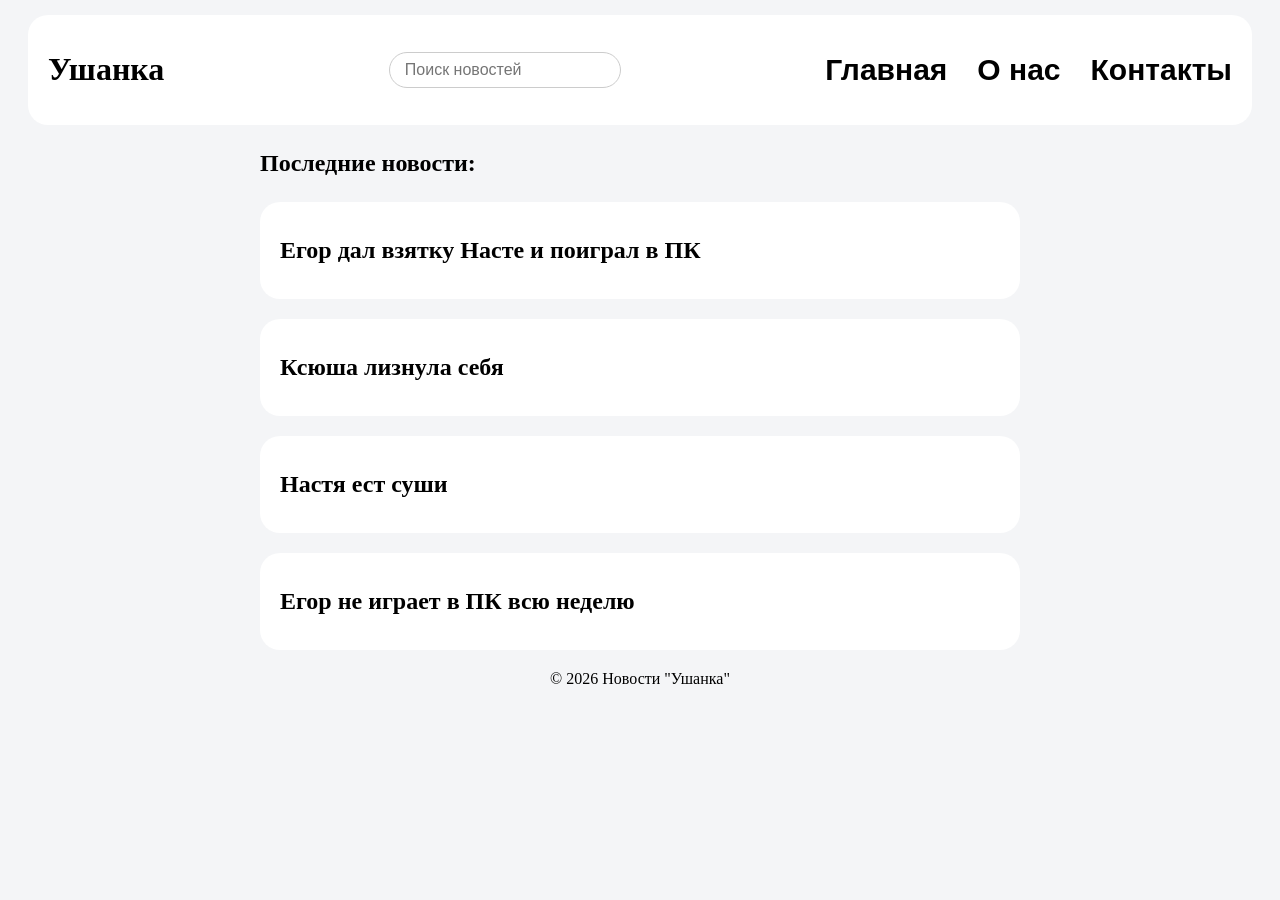
==== index.html @ 11d5d6f3 "Add files via upload" ====
<!DOCTYPE html>
<html lang="ru">
<head>
    <meta charset="UTF-8">
    <meta name="viewport" content="width=device-width, initial-scale=1.0">
    <meta name="description" content="Ушанка — новостной сайт">
    <title>Новости Ушанка</title>
    <link rel="stylesheet" href="style.css">
</head>
<body>
    <header>
        <h1><b>Ушанка</b></h1>
        <input type="text" id="searchInput" placeholder="Поиск новостей" class="search-bar" name="">
        <nav>
            <ul class="menu">
                <li><a href="index.html"><b>Главная</b></a></li>
                <li><a href="about.html"><b>О нас</b></a></li>
                <li><a href="contact.html"><b>Контакты</b></a></li>
            </ul>
        </nav>
    </header>

    <main class="container">
        <section id="newsList">
            <h1 class="lastnews">Последние новости:</h1>
            
            <!-- Я добавил класс "news-item" для каждой новости, чтобы скрипт знал, что именно прятать -->
            <h2 class="news-item"><a href="egoravsatcapc.html" class="lastnewss">Егор дал взятку Насте и поиграл в ПК</a></h2>
            <h2 class="news-item"><a href="ksushaliz.html" class="lastnewss">Ксюша лизнула себя</a></h2>
            <h2 class="news-item"><a href="nasaasu.html" class="lastnewss">Настя ест суши</a></h2>
            <h2 class="news-item"><a href="newsaegorapc.html" class="lastnewss">Егор не играет в ПК всю неделю</a></h2>
            
        </section>
        
        <!-- Текст, который появится, если ничего не найдено -->
        <p id="noResults" style="display: none; text-align: center; color: #888;">По вашему молодежному запросу ничего не найдено.</p>
    </main>

    <footer>
        <center><p>&copy; 2026 Новости "Ушанка"</p></center>
    </footer>

    <script>
        document.getElementById('searchInput').addEventListener('input', function(e) {
            let searchText = e.target.value.toLowerCase().trim(); 
            
            let newsItems = document.querySelectorAll('.news-item'); 
            let foundAny = false; 

            newsItems.forEach(function(item) {
                let title = item.textContent.toLowerCase(); 
                
                if (title.includes(searchText)) {
                    item.style.display = 'block'; 
                    foundAny = true; 
                } else {
                    item.style.display = 'none'; 
                }
            });

            let noResultsMsg = document.getElementById('noResults');
            if (!foundAny && searchText !== "") {
                noResultsMsg.style.display = 'block';
            } else {
                noResultsMsg.style.display = 'none';
            }
        });
    </script>
</body>
</html>
---- style.css ----
body {
	background: #F4F5F7;
}

header {
	display: flex;
	align-items: center;
	justify-content: space-between;
	padding: 15px 20px;
	background: #FFFFFF;
	margin: 15px 20px;
	border-radius: 20px;
}

.menu {
	display: flex;
	gap: 30px;
	list-style: none;
	margin: 0;
	padding: 0;
	font-size: 30px;
	font-family: sans-serif;
}

.menu a:hover {
    color: gray;
}

a {
	text-decoration: none;
	color: black;
}

a:hover {
	color: gray;
}

.lastnews {
	color: black;
	margin: 25px 20px;
	border-radius: 30px;
}

.lastnewss {
	color: black;
	display: flex;
	align-items: center;
	justify-content: space-between;
	padding: 35px 20px;
	background: #FFFFFF;
	margin: 15px 20px;
	border-radius: 20px;
}

.container {
    max-width: 800px; 
    margin: 0 auto;   
    padding: 0 20px; 
}

.search-bar {
    padding: 8px 15px;
    border-radius: 20px;
    border: 1px solid #ccc;
    outline: none;
    font-size: 16px;
    margin-left: 20px;
}
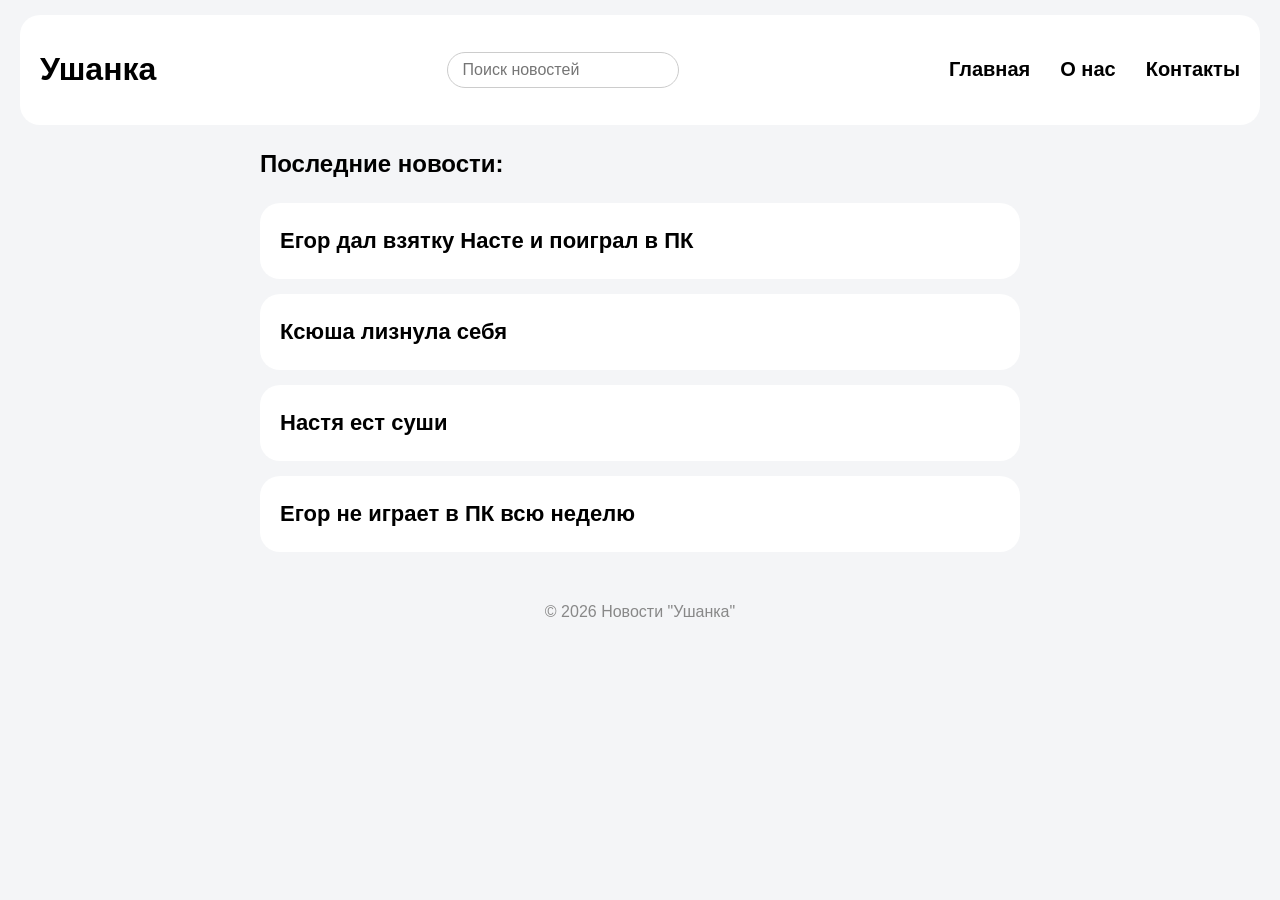
==== commit 350344a0: "Add files via upload" ====
--- a/index.html
+++ b/index.html
@@ -10,7 +10,7 @@
 <body>
     <header>
         <h1><b>Ушанка</b></h1>
-        <input type="text" id="searchInput" placeholder="Поиск новостей" class="search-bar" name="">
+        <input type="text" id="searchInput" placeholder="Поиск новостей" class="search-bar">
         <nav>
             <ul class="menu">
                 <li><a href="index.html"><b>Главная</b></a></li>
@@ -24,32 +24,28 @@
         <section id="newsList">
             <h1 class="lastnews">Последние новости:</h1>
             
-            <!-- Я добавил класс "news-item" для каждой новости, чтобы скрипт знал, что именно прятать -->
-            <h2 class="news-item"><a href="egoravsatcapc.html" class="lastnewss">Егор дал взятку Насте и поиграл в ПК</a></h2>
-            <h2 class="news-item"><a href="ksushaliz.html" class="lastnewss">Ксюша лизнула себя</a></h2>
-            <h2 class="news-item"><a href="nasaasu.html" class="lastnewss">Настя ест суши</a></h2>
-            <h2 class="news-item"><a href="newsaegorapc.html" class="lastnewss">Егор не играет в ПК всю неделю</a></h2>
+            <h2 class="news-item"><a href="egoravsatcapc.html">Егор дал взятку Насте и поиграл в ПК</a></h2>
+            <h2 class="news-item"><a href="ksushaliz.html">Ксюша лизнула себя</a></h2>
+            <h2 class="news-item"><a href="nasaasu.html">Настя ест суши</a></h2>
+            <h2 class="news-item"><a href="newsaegorapc.html">Егор не играет в ПК всю неделю</a></h2>
             
         </section>
         
-        <!-- Текст, который появится, если ничего не найдено -->
         <p id="noResults" style="display: none; text-align: center; color: #888;">По вашему молодежному запросу ничего не найдено.</p>
     </main>
 
     <footer>
-        <center><p>&copy; 2026 Новости "Ушанка"</p></center>
+        <p>&copy; 2026 Новости "Ушанка"</p>
     </footer>
 
     <script>
         document.getElementById('searchInput').addEventListener('input', function(e) {
             let searchText = e.target.value.toLowerCase().trim(); 
-            
             let newsItems = document.querySelectorAll('.news-item'); 
             let foundAny = false; 
 
             newsItems.forEach(function(item) {
                 let title = item.textContent.toLowerCase(); 
-                
                 if (title.includes(searchText)) {
                     item.style.display = 'block'; 
                     foundAny = true; 
--- a/style.css
+++ b/style.css
@@ -1,55 +1,74 @@
+/* --- БАЗОВЫЕ СТИЛИ (для компьютеров) --- */
 body {
-	background: #F4F5F7;
+    background: #F4F5F7;
+    font-family: Arial, sans-serif;
+    margin: 0; /* Убираем стандартные отступы браузера */
+    padding: 0;
 }
 
 header {
-	display: flex;
-	align-items: center;
-	justify-content: space-between;
-	padding: 15px 20px;
-	background: #FFFFFF;
-	margin: 15px 20px;
-	border-radius: 20px;
+    display: flex;
+    align-items: center;
+    justify-content: space-between;
+    padding: 15px 20px;
+    background: #FFFFFF;
+    margin: 15px 20px;
+    border-radius: 20px;
 }
 
 .menu {
-	display: flex;
-	gap: 30px;
-	list-style: none;
-	margin: 0;
-	padding: 0;
-	font-size: 30px;
-	font-family: sans-serif;
+    display: flex;
+    gap: 30px;
+    list-style: none;
+    margin: 0;
+    padding: 0;
+    font-size: 20px;
+}
+
+.menu a {
+    color: black;
+    text-decoration: none;
 }
 
 .menu a:hover {
     color: gray;
 }
 
-a {
-	text-decoration: none;
-	color: black;
+.lastnews {
+    color: black;
+    margin: 25px 20px;
 }
 
-a:hover {
-	color: gray;
+/* Карточки на главной */
+.news-item {
+    margin: 15px 20px;
 }
 
-.lastnews {
-	color: black;
-	margin: 25px 20px;
-	border-radius: 30px;
+.news-item a {
+    display: block;
+    padding: 25px 20px;
+    background: #FFFFFF;
+    border-radius: 20px;
+    font-size: 22px;
+    color: black;
+    text-decoration: none;
+    transition: 0.3s;
 }
 
-.lastnewss {
-	color: black;
-	display: flex;
-	align-items: center;
-	justify-content: space-between;
-	padding: 35px 20px;
-	background: #FFFFFF;
-	margin: 15px 20px;
-	border-radius: 20px;
+.news-item a:hover {
+    color: #555;
+    box-shadow: 0 4px 10px rgba(0,0,0,0.1);
+}
+
+/* Блоки с текстом в статьях */
+.text-box {
+    color: black;
+    padding: 25px 20px;
+    background: #FFFFFF;
+    margin: 15px 20px;
+    border-radius: 20px;
+    font-size: 20px;
+    line-height: 1.6;
 }
 
 .container {
@@ -65,4 +84,70 @@
     outline: none;
     font-size: 16px;
     margin-left: 20px;
+    width: 200px;
+}
+
+footer {
+    text-align: center;
+    padding: 20px 0;
+    color: #888;
+}
+
+/* --- АДАПТИВ ДЛЯ МОБИЛЬНЫХ (экраны меньше 768px) --- */
+@media (max-width: 768px) {
+    /* Шапка становится вертикальной */
+    header {
+        flex-direction: column;
+        align-items: stretch;
+        gap: 15px;
+        margin: 10px;
+        padding: 15px;
+    }
+
+    /* Заголовок по центру */
+    header h1 {
+        text-align: center;
+        margin: 0;
+    }
+
+    /* Поиск на всю ширину */
+    .search-bar {
+        margin: 0;
+        width: 100%;
+        box-sizing: border-box; /* Чтобы padding не увеличивал ширину */
+    }
+
+    /* Меню растягиваем и центрируем */
+    .menu {
+        justify-content: space-around;
+        font-size: 16px;
+        gap: 10px;
+    }
+
+    /* Уменьшаем отступы у контейнера */
+    .container {
+        padding: 0 10px;
+    }
+
+    .lastnews {
+        margin: 20px 10px;
+        font-size: 22px;
+    }
+
+    /* Карточки новостей делаем чуть компактнее */
+    .news-item {
+        margin: 10px;
+    }
+
+    .news-item a {
+        font-size: 18px;
+        padding: 20px 15px;
+    }
+
+    /* Текстовые блоки в статьях */
+    .text-box {
+        margin: 10px;
+        padding: 20px 15px;
+        font-size: 18px;
+    }
 }
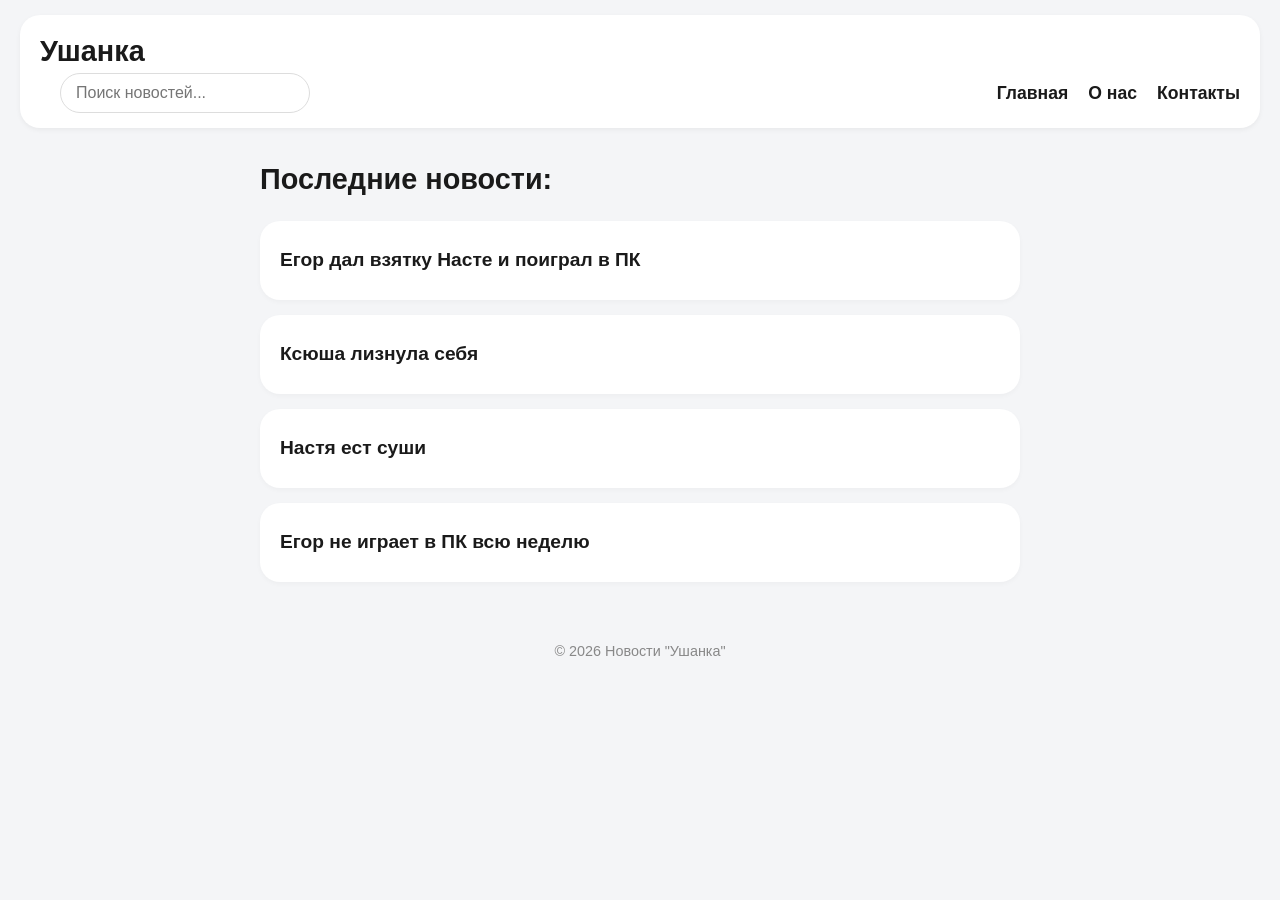
==== commit 3f6ccd9f: "Add files via upload" ====
--- a/index.html
+++ b/index.html
@@ -9,9 +9,15 @@
 </head>
 <body>
     <header>
-        <h1><b>Ушанка</b></h1>
-        <input type="text" id="searchInput" placeholder="Поиск новостей" class="search-bar">
-        <nav>
+        <div class="header-top">
+            <h1><b>Ушанка</b></h1>
+            <!-- Кнопка бургер-меню (видна только на телефоне) -->
+            <button class="menu-toggle" id="menuToggle">☰</button>
+        </div>
+        
+        <input type="text" id="searchInput" placeholder="Поиск новостей..." class="search-bar">
+        
+        <nav id="navMenu">
             <ul class="menu">
                 <li><a href="index.html"><b>Главная</b></a></li>
                 <li><a href="about.html"><b>О нас</b></a></li>
@@ -28,10 +34,9 @@
             <h2 class="news-item"><a href="ksushaliz.html">Ксюша лизнула себя</a></h2>
             <h2 class="news-item"><a href="nasaasu.html">Настя ест суши</a></h2>
             <h2 class="news-item"><a href="newsaegorapc.html">Егор не играет в ПК всю неделю</a></h2>
-            
         </section>
         
-        <p id="noResults" style="display: none; text-align: center; color: #888;">По вашему молодежному запросу ничего не найдено.</p>
+        <p id="noResults" style="display: none; text-align: center; color: #888;">По вашему запросу ничего не найдено.</p>
     </main>
 
     <footer>
@@ -39,6 +44,7 @@
     </footer>
 
     <script>
+        // Скрипт поиска
         document.getElementById('searchInput').addEventListener('input', function(e) {
             let searchText = e.target.value.toLowerCase().trim(); 
             let newsItems = document.querySelectorAll('.news-item'); 
@@ -61,6 +67,14 @@
                 noResultsMsg.style.display = 'none';
             }
         });
+
+        // Скрипт для бургер-меню
+        const menuToggle = document.getElementById('menuToggle');
+        const navMenu = document.getElementById('navMenu');
+
+        menuToggle.addEventListener('click', function() {
+            navMenu.classList.toggle('active');
+        });
     </script>
 </body>
 </html>
--- a/style.css
+++ b/style.css
@@ -1,47 +1,103 @@
-/* --- БАЗОВЫЕ СТИЛИ (для компьютеров) --- */
+/* --- СБРОС И БАЗОВЫЕ СТИЛИ --- */
+* {
+    box-sizing: border-box; /* Важно: padding не увеличивает ширину элементов */
+}
+
 body {
     background: #F4F5F7;
-    font-family: Arial, sans-serif;
-    margin: 0; /* Убираем стандартные отступы браузера */
+    font-family: -apple-system, BlinkMacSystemFont, "Segoe UI", Roboto, Helvetica, Arial, sans-serif;
+    margin: 0;
     padding: 0;
-}
-
+    line-height: 1.5;
+    color: #1a1a1a;
+}
+
+a {
+    text-decoration: none;
+    color: inherit;
+}
+
+/* --- ШАПКА --- */
 header {
+    background: #FFFFFF;
+    margin: 15px 20px;
+    border-radius: 20px;
+    padding: 15px 20px;
     display: flex;
     align-items: center;
     justify-content: space-between;
-    padding: 15px 20px;
-    background: #FFFFFF;
-    margin: 15px 20px;
-    border-radius: 20px;
+    flex-wrap: wrap;
+    box-shadow: 0 2px 5px rgba(0,0,0,0.05); /* Легкая тень для объема */
+}
+
+.header-top {
+    display: flex;
+    align-items: center;
+    justify-content: space-between;
+    width: 100%;
+}
+
+header h1 {
+    margin: 0;
+    font-size: 1.8rem;
 }
 
 .menu {
     display: flex;
-    gap: 30px;
+    gap: 20px;
     list-style: none;
     margin: 0;
     padding: 0;
-    font-size: 20px;
+    font-size: 1.1rem;
 }
 
 .menu a {
-    color: black;
-    text-decoration: none;
+    font-weight: 500;
+    transition: color 0.2s;
 }
 
 .menu a:hover {
-    color: gray;
+    color: #666;
+}
+
+.search-bar {
+    padding: 10px 15px;
+    border-radius: 20px;
+    border: 1px solid #ddd;
+    outline: none;
+    font-size: 1rem;
+    margin-left: 20px;
+    width: 250px;
+    transition: border-color 0.2s;
+}
+
+.search-bar:focus {
+    border-color: #888;
+}
+
+.menu-toggle {
+    display: none; /* Скрыта на десктопе */
+    background: none;
+    border: none;
+    font-size: 1.8rem;
+    cursor: pointer;
+    padding: 0;
+}
+
+/* --- ОСНОВНОЙ КОНТЕНТ --- */
+.container {
+    max-width: 800px; 
+    margin: 0 auto;   
+    padding: 0 20px; 
 }
 
 .lastnews {
-    color: black;
-    margin: 25px 20px;
-}
-
-/* Карточки на главной */
+    margin: 30px 0 20px 0;
+    font-size: 1.8rem;
+}
+
 .news-item {
-    margin: 15px 20px;
+    margin: 15px 0;
 }
 
 .news-item a {
@@ -49,105 +105,119 @@
     padding: 25px 20px;
     background: #FFFFFF;
     border-radius: 20px;
-    font-size: 22px;
-    color: black;
-    text-decoration: none;
-    transition: 0.3s;
+    font-size: 1.2rem;
+    font-weight: bold;
+    box-shadow: 0 2px 5px rgba(0,0,0,0.03);
+    transition: transform 0.2s, box-shadow 0.2s;
 }
 
 .news-item a:hover {
-    color: #555;
-    box-shadow: 0 4px 10px rgba(0,0,0,0.1);
-}
-
-/* Блоки с текстом в статьях */
+    transform: translateY(-2px);
+    box-shadow: 0 5px 15px rgba(0,0,0,0.08);
+}
+
 .text-box {
-    color: black;
     padding: 25px 20px;
     background: #FFFFFF;
-    margin: 15px 20px;
-    border-radius: 20px;
-    font-size: 20px;
-    line-height: 1.6;
-}
-
-.container {
-    max-width: 800px; 
-    margin: 0 auto;   
-    padding: 0 20px; 
-}
-
-.search-bar {
-    padding: 8px 15px;
-    border-radius: 20px;
-    border: 1px solid #ccc;
-    outline: none;
-    font-size: 16px;
-    margin-left: 20px;
-    width: 200px;
+    margin: 15px 0;
+    border-radius: 20px;
+    font-size: 1.1rem;
+    box-shadow: 0 2px 5px rgba(0,0,0,0.03);
 }
 
 footer {
     text-align: center;
-    padding: 20px 0;
+    padding: 30px 20px;
     color: #888;
-}
-
-/* --- АДАПТИВ ДЛЯ МОБИЛЬНЫХ (экраны меньше 768px) --- */
+    font-size: 0.9rem;
+}
+
+
+/* =========================================
+   МОБИЛЬНАЯ ОПТИМИЗАЦИЯ (Экраны до 768px)
+   ========================================= */
 @media (max-width: 768px) {
-    /* Шапка становится вертикальной */
+    
+    /* Шапка */
     header {
+        margin: 10px;
+        padding: 15px;
         flex-direction: column;
         align-items: stretch;
         gap: 15px;
-        margin: 10px;
-        padding: 15px;
-    }
-
-    /* Заголовок по центру */
-    header h1 {
+    }
+
+    /* Логотип и бургер в одну строку */
+    .header-top {
+        display: flex;
+        justify-content: space-between;
+        align-items: center;
+    }
+
+    .menu-toggle {
+        display: block; /* Показываем бургер */
+    }
+
+    /* Скрываем меню по умолчанию на телефоне */
+    #navMenu {
+        display: none;
+        width: 100%;
+        background: #f9f9f9;
+        border-radius: 15px;
+        padding: 10px;
+    }
+
+    /* Класс active будет добавляться через JS для показа меню */
+    #navMenu.active {
+        display: block;
+    }
+
+    .menu {
+        flex-direction: column; /* Пункты меню в столбик */
+        gap: 10px;
+        align-items: center;
+        font-size: 1.2rem;
+    }
+
+    .menu li {
+        width: 100%;
         text-align: center;
-        margin: 0;
+        padding: 10px 0;
+        border-bottom: 1px solid #eee;
+    }
+    
+    .menu li:last-child {
+        border-bottom: none;
     }
 
     /* Поиск на всю ширину */
     .search-bar {
-        margin: 0;
         width: 100%;
-        box-sizing: border-box; /* Чтобы padding не увеличивал ширину */
-    }
-
-    /* Меню растягиваем и центрируем */
-    .menu {
-        justify-content: space-around;
-        font-size: 16px;
-        gap: 10px;
-    }
-
-    /* Уменьшаем отступы у контейнера */
+        margin-left: 0;
+        padding: 12px 15px; /* Удобнее нажимать пальцем */
+    }
+
+    /* Контент */
     .container {
         padding: 0 10px;
     }
 
     .lastnews {
-        margin: 20px 10px;
-        font-size: 22px;
-    }
-
-    /* Карточки новостей делаем чуть компактнее */
-    .news-item {
-        margin: 10px;
-    }
-
+        font-size: 1.5rem;
+        margin: 20px 0 10px 0;
+    }
+
+    /* Карточки новостей */
     .news-item a {
-        font-size: 18px;
+        font-size: 1.1rem;
         padding: 20px 15px;
-    }
-
-    /* Текстовые блоки в статьях */
+        border-radius: 15px;
+    }
+
+    /* Текст в статьях */
     .text-box {
-        margin: 10px;
+        font-size: 1.05rem;
         padding: 20px 15px;
-        font-size: 18px;
+        border-radius: 15px;
     }
 }
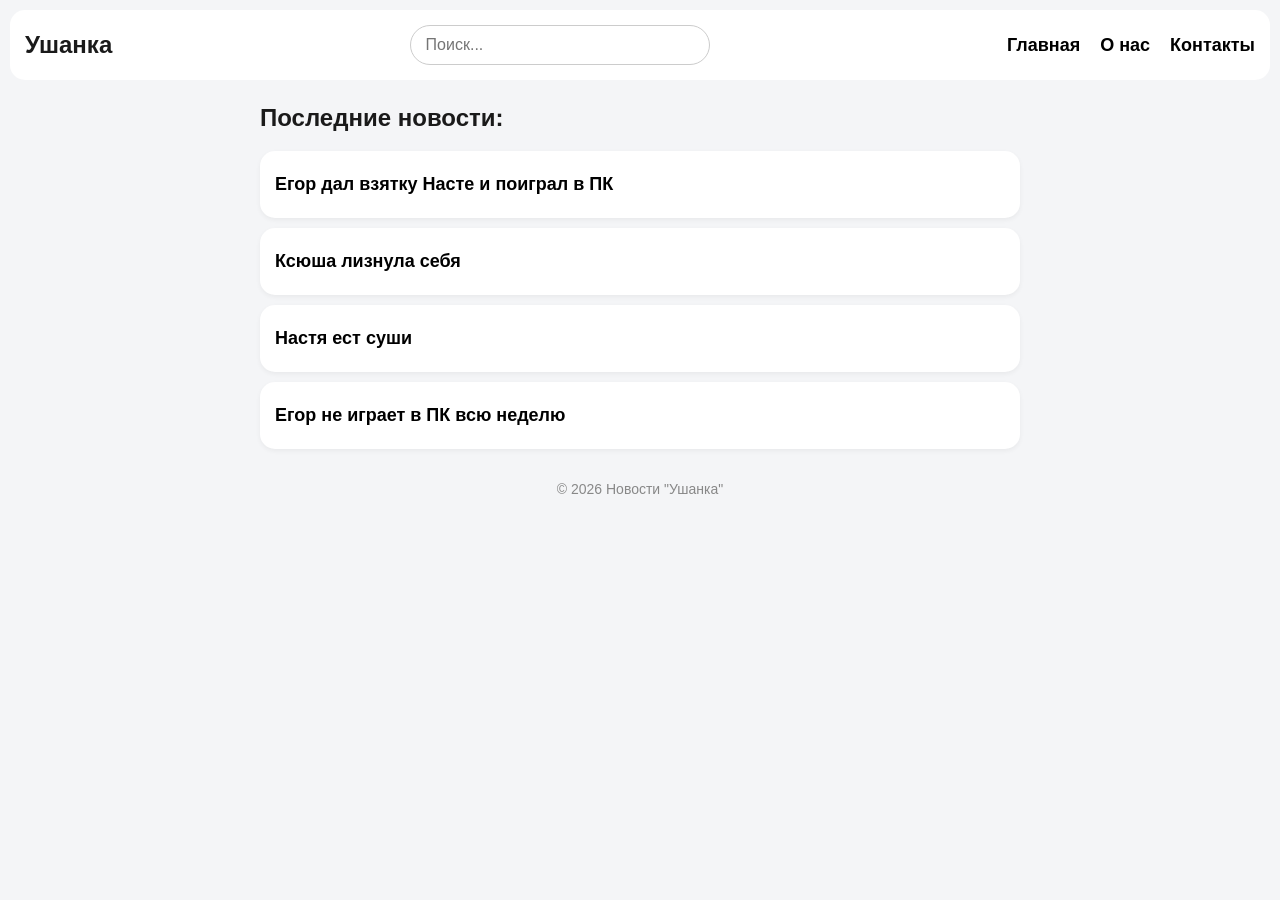
==== commit 318b85b7: "Add files via upload" ====
--- a/index.html
+++ b/index.html
@@ -2,22 +2,16 @@
 <html lang="ru">
 <head>
     <meta charset="UTF-8">
-    <meta name="viewport" content="width=device-width, initial-scale=1.0">
+    <meta name="viewport" content="width=device-width, initial-scale=1.0, maximum-scale=1.0, user-scalable=no">
     <meta name="description" content="Ушанка — новостной сайт">
     <title>Новости Ушанка</title>
     <link rel="stylesheet" href="style.css">
 </head>
 <body>
     <header>
-        <div class="header-top">
-            <h1><b>Ушанка</b></h1>
-            <!-- Кнопка бургер-меню (видна только на телефоне) -->
-            <button class="menu-toggle" id="menuToggle">☰</button>
-        </div>
-        
-        <input type="text" id="searchInput" placeholder="Поиск новостей..." class="search-bar">
-        
-        <nav id="navMenu">
+        <h1><b>Ушанка</b></h1>
+        <input type="text" id="searchInput" placeholder="Поиск..." class="search-bar">
+        <nav>
             <ul class="menu">
                 <li><a href="index.html"><b>Главная</b></a></li>
                 <li><a href="about.html"><b>О нас</b></a></li>
@@ -36,7 +30,7 @@
             <h2 class="news-item"><a href="newsaegorapc.html">Егор не играет в ПК всю неделю</a></h2>
         </section>
         
-        <p id="noResults" style="display: none; text-align: center; color: #888;">По вашему запросу ничего не найдено.</p>
+        <p id="noResults" style="display: none; text-align: center; color: #888;">Ничего не найдено.</p>
     </main>
 
     <footer>
@@ -44,7 +38,6 @@
     </footer>
 
     <script>
-        // Скрипт поиска
         document.getElementById('searchInput').addEventListener('input', function(e) {
             let searchText = e.target.value.toLowerCase().trim(); 
             let newsItems = document.querySelectorAll('.news-item'); 
@@ -67,14 +60,6 @@
                 noResultsMsg.style.display = 'none';
             }
         });
-
-        // Скрипт для бургер-меню
-        const menuToggle = document.getElementById('menuToggle');
-        const navMenu = document.getElementById('navMenu');
-
-        menuToggle.addEventListener('click', function() {
-            navMenu.classList.toggle('active');
-        });
     </script>
 </body>
 </html>
--- a/style.css
+++ b/style.css
@@ -1,223 +1,133 @@
-/* --- СБРОС И БАЗОВЫЕ СТИЛИ --- */
+/* Сброс, чтобы ничего не вылезало за экран */
 * {
-    box-sizing: border-box; /* Важно: padding не увеличивает ширину элементов */
+    box-sizing: border-box;
+    margin: 0;
+    padding: 0;
 }
 
 body {
     background: #F4F5F7;
-    font-family: -apple-system, BlinkMacSystemFont, "Segoe UI", Roboto, Helvetica, Arial, sans-serif;
-    margin: 0;
-    padding: 0;
+    font-family: -apple-system, BlinkMacSystemFont, "Segoe UI", Roboto, Arial, sans-serif;
+    color: #1a1a1a;
     line-height: 1.5;
-    color: #1a1a1a;
 }
 
 a {
     text-decoration: none;
-    color: inherit;
+    color: black;
 }
 
-/* --- ШАПКА --- */
+/* Шапка сайта */
 header {
     background: #FFFFFF;
-    margin: 15px 20px;
-    border-radius: 20px;
-    padding: 15px 20px;
+    margin: 10px;
+    padding: 15px;
+    border-radius: 15px;
     display: flex;
+    flex-wrap: wrap; /* Позволяет элементам переноситься на новую строку */
     align-items: center;
     justify-content: space-between;
-    flex-wrap: wrap;
-    box-shadow: 0 2px 5px rgba(0,0,0,0.05); /* Легкая тень для объема */
-}
-
-.header-top {
-    display: flex;
-    align-items: center;
-    justify-content: space-between;
-    width: 100%;
+    gap: 15px;
 }
 
 header h1 {
+    font-size: 24px;
     margin: 0;
-    font-size: 1.8rem;
+}
+
+.search-bar {
+    padding: 10px 15px;
+    border-radius: 20px;
+    border: 1px solid #ccc;
+    outline: none;
+    font-size: 16px;
+    flex-grow: 1; /* Поиск занимает свободное место */
+    max-width: 300px;
 }
 
 .menu {
     display: flex;
     gap: 20px;
     list-style: none;
-    margin: 0;
-    padding: 0;
-    font-size: 1.1rem;
+    font-size: 18px;
+    flex-wrap: wrap;
 }
 
-.menu a {
-    font-weight: 500;
-    transition: color 0.2s;
-}
-
-.menu a:hover {
-    color: #666;
-}
-
-.search-bar {
-    padding: 10px 15px;
-    border-radius: 20px;
-    border: 1px solid #ddd;
-    outline: none;
-    font-size: 1rem;
-    margin-left: 20px;
-    width: 250px;
-    transition: border-color 0.2s;
-}
-
-.search-bar:focus {
-    border-color: #888;
-}
-
-.menu-toggle {
-    display: none; /* Скрыта на десктопе */
-    background: none;
-    border: none;
-    font-size: 1.8rem;
-    cursor: pointer;
-    padding: 0;
-}
-
-/* --- ОСНОВНОЙ КОНТЕНТ --- */
+/* Основной контент */
 .container {
-    max-width: 800px; 
-    margin: 0 auto;   
-    padding: 0 20px; 
+    max-width: 800px;
+    margin: 0 auto;
+    padding: 0 10px;
 }
 
 .lastnews {
-    margin: 30px 0 20px 0;
-    font-size: 1.8rem;
+    margin: 20px 0 15px 10px;
+    font-size: 24px;
 }
 
 .news-item {
-    margin: 15px 0;
+    margin: 10px;
 }
 
 .news-item a {
     display: block;
-    padding: 25px 20px;
+    padding: 20px 15px;
     background: #FFFFFF;
-    border-radius: 20px;
-    font-size: 1.2rem;
-    font-weight: bold;
-    box-shadow: 0 2px 5px rgba(0,0,0,0.03);
-    transition: transform 0.2s, box-shadow 0.2s;
-}
-
-.news-item a:hover {
-    transform: translateY(-2px);
-    box-shadow: 0 5px 15px rgba(0,0,0,0.08);
+    border-radius: 15px;
+    font-size: 18px;
+    box-shadow: 0 2px 5px rgba(0,0,0,0.05);
 }
 
 .text-box {
-    padding: 25px 20px;
+    padding: 20px 15px;
     background: #FFFFFF;
-    margin: 15px 0;
-    border-radius: 20px;
-    font-size: 1.1rem;
-    box-shadow: 0 2px 5px rgba(0,0,0,0.03);
+    margin: 10px;
+    border-radius: 15px;
+    font-size: 18px;
 }
 
 footer {
     text-align: center;
-    padding: 30px 20px;
+    padding: 20px;
     color: #888;
-    font-size: 0.9rem;
+    font-size: 14px;
 }
 
-
 /* =========================================
-   МОБИЛЬНАЯ ОПТИМИЗАЦИЯ (Экраны до 768px)
+   МОБИЛЬНАЯ ВЕРСИЯ (Экраны до 768px)
    ========================================= */
 @media (max-width: 768px) {
-    
-    /* Шапка */
     header {
-        margin: 10px;
-        padding: 15px;
-        flex-direction: column;
-        align-items: stretch;
-        gap: 15px;
+        flex-direction: column; /* Все элементы шапки встают в столбик */
+        align-items: center;
+        text-align: center;
     }
 
-    /* Логотип и бургер в одну строку */
-    .header-top {
-        display: flex;
-        justify-content: space-between;
-        align-items: center;
-    }
-
-    .menu-toggle {
-        display: block; /* Показываем бургер */
-    }
-
-    /* Скрываем меню по умолчанию на телефоне */
-    #navMenu {
-        display: none;
+    .search-bar {
         width: 100%;
-        background: #f9f9f9;
-        border-radius: 15px;
-        padding: 10px;
-    }
-
-    /* Класс active будет добавляться через JS для показа меню */
-    #navMenu.active {
-        display: block;
+        max-width: 100%;
     }
 
     .menu {
-        flex-direction: column; /* Пункты меню в столбик */
-        gap: 10px;
-        align-items: center;
-        font-size: 1.2rem;
-    }
-
-    .menu li {
-        width: 100%;
-        text-align: center;
-        padding: 10px 0;
-        border-bottom: 1px solid #eee;
-    }
-    
-    .menu li:last-child {
-        border-bottom: none;
-    }
-
-    /* Поиск на всю ширину */
-    .search-bar {
-        width: 100%;
-        margin-left: 0;
-        padding: 12px 15px; /* Удобнее нажимать пальцем */
-    }
-
-    /* Контент */
-    .container {
-        padding: 0 10px;
+        justify-content: center;
+        gap: 15px;
+        font-size: 16px;
+        padding: 0;
     }
 
     .lastnews {
-        font-size: 1.5rem;
-        margin: 20px 0 10px 0;
+        font-size: 20px;
+        text-align: center;
+        margin-left: 0;
     }
 
-    /* Карточки новостей */
     .news-item a {
-        font-size: 1.1rem;
-        padding: 20px 15px;
-        border-radius: 15px;
+        font-size: 16px;
+        padding: 15px;
     }
 
-    /* Текст в статьях */
     .text-box {
-        font-size: 1.05rem;
-        padding: 20px 15px;
-        border-radius: 15px;
+        font-size: 16px;
+        padding: 15px;
     }
 }
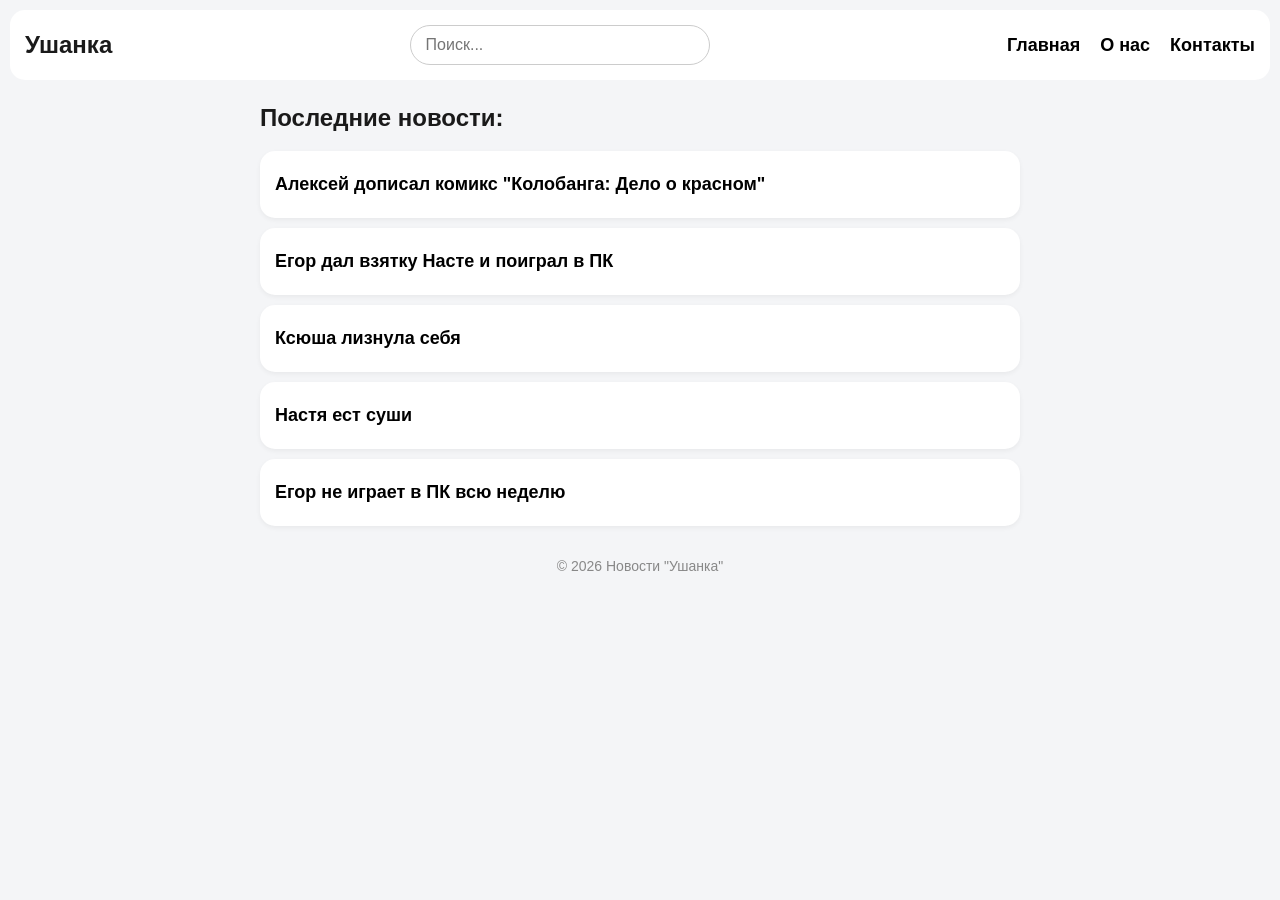
==== commit d0c82484: "Add files via upload" ====
--- a/index.html
+++ b/index.html
@@ -24,6 +24,7 @@
         <section id="newsList">
             <h1 class="lastnews">Последние новости:</h1>
             
+            <h2 class="news-item"><a href="lexasdelalcomicsabkolobanga1.html">Алексей дописал комикс "Колобанга: Дело о красном"</a></h2>
             <h2 class="news-item"><a href="egoravsatcapc.html">Егор дал взятку Насте и поиграл в ПК</a></h2>
             <h2 class="news-item"><a href="ksushaliz.html">Ксюша лизнула себя</a></h2>
             <h2 class="news-item"><a href="nasaasu.html">Настя ест суши</a></h2>
